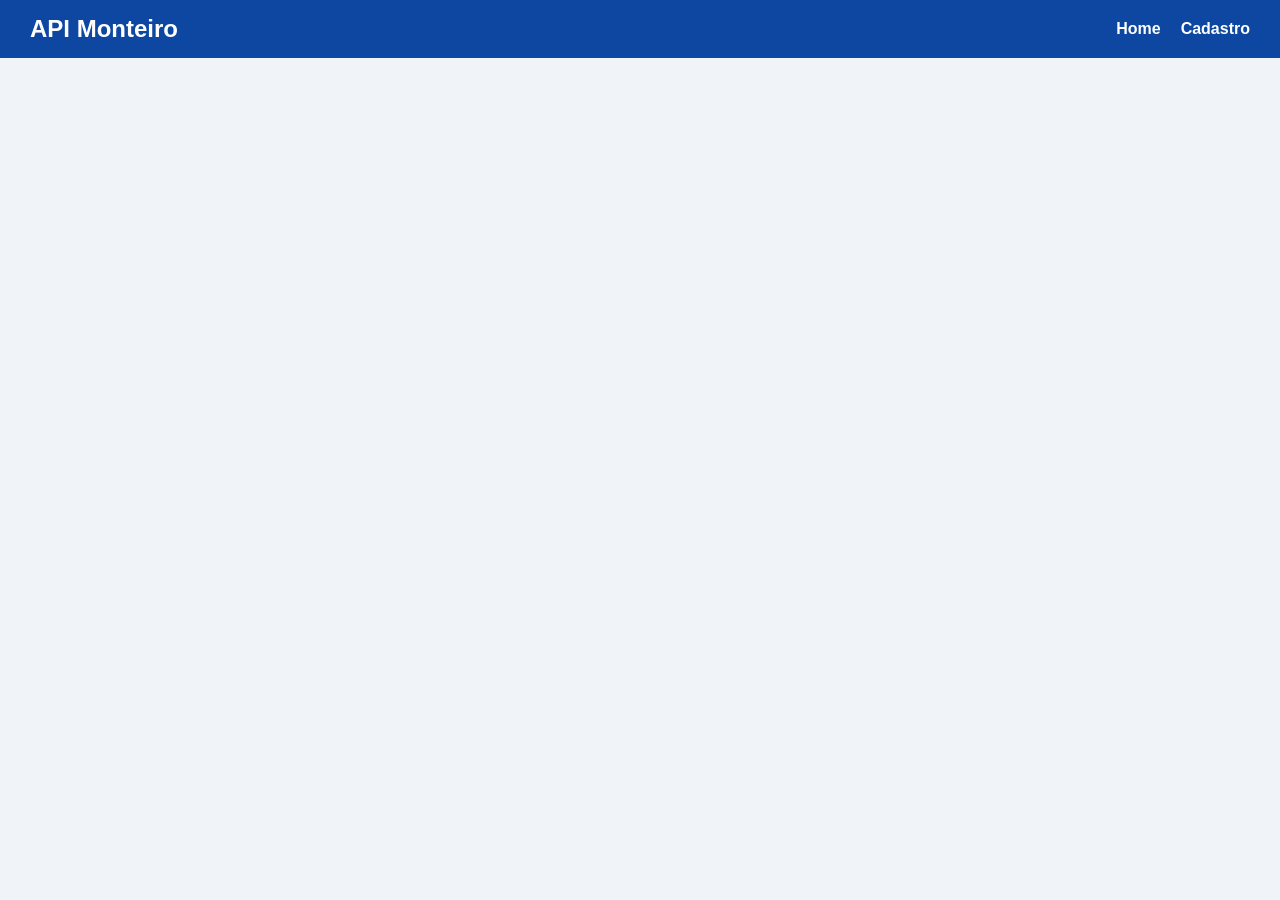
==== cadastro-produto.html @ 4c416da4 "Modificação da arquitetura das pastas" ====
<!DOCTYPE html>
<html lang="pt-br">

<head>
    <meta charset="UTF-8">
    <meta name="viewport" content="width=device-width, initial-scale=1.0">
    <title>Cadastro</title>
    <link rel="stylesheet" href="./css/style.css">
</head>

<body>
    <header>
        <h2>API Monteiro</h2>
        <ul>
            <li><a href="./index.html">Home</a></li>
            <li><a href="./cadastro.html">Cadastro</a></li>
        </ul>
    </header>

</body>

</html>
---- css/style.css ----
/* Reset básico */
* {
    margin: 0;
    padding: 0;
    box-sizing: border-box;
    font-family: Arial, Helvetica, sans-serif;
}

/* Corpo da página */
body {
    background-color: #f0f4f8;
}

/* Header */
header {
    background-color: #0d47a1;
    color: white;
    padding: 15px 30px;
    display: flex;
    justify-content: space-between;
    align-items: center;
}

header h2 {
    color: #ffffff;
}

header ul {
    list-style: none;
    display: flex;
    gap: 20px;
}

header a {
    text-decoration: none;
    color: white;
    font-weight: bold;
}

/* Campo buscar */

.campo-buscar {
    margin: 1rem;
    text-align: center;

    input {
        width: 13rem;
    }
}

.btn-buscar {
    width: 5rem;
}

/* Container principal */
.container {
    display: flex;
    justify-content: center;
    margin-top: 40px;
}

/* Formulário */
.formulario {
    background-color: #ffffff;
    padding: 30px;
    width: 400px;
    border-radius: 10px;
    box-shadow: 0 4px 10px rgba(0,0,0,0.1);
}

/* Títulos */
.formulário h2 {
    color: #0d47a1;
    margin-bottom: 15px;
}

/* Espaçamento entre seções */
.dados-pessoais,
.endereco {
    display: flex;
    flex-direction: column;
    margin-bottom: 20px;
}

/* Labels */
label {
    color: #000000;
    margin-top: 10px;
    margin-bottom: 5px;
    font-weight: bold;
}

/* Inputs */
input {
    padding: 10px;
    border-radius: 5px;
    border: 1px solid #ccc;
    outline: none;
    transition: 0.3s;
}

/* Efeito ao focar */
input:focus {
    border-color: #0d47a1;
    box-shadow: 0 0 5px rgba(13, 71, 161, 0.3);
}

/* Botões */
.botoes {
    display: flex;
    justify-content: space-between;
    margin-top: 20px;
}

/* Estilo base dos botões */
button {
    width: 48%;
    padding: 12px;
    border: none;
    border-radius: 5px;
    background-color: #0d47a1;
    color: white;
    font-weight: bold;
    cursor: pointer;
    transition: 0.3s;
}

/* Hover */
button:hover {
    background-color: #1565c0;
}

/* Botão limpar (variação) */
.btn-limpar {
    background-color: #000000;
}

.btn-limpar:hover {
    background-color: #333333;
}

/* Tabela */
main {
    padding: 30px;
    overflow-x: auto;
}

table {
    width: 100%;
    border-collapse: collapse;
    background-color: #ffffff;
    border-radius: 10px;
    overflow: hidden;
    box-shadow: 0 4px 10px rgba(0, 0, 0, 0.1);
}

thead tr {
    background-color: #0d47a1;
    color: #ffffff;
}

thead th {
    padding: 12px 16px;
    text-align: left;
    font-weight: bold;
    font-size: 14px;
    letter-spacing: 0.5px;
}

tbody tr {
    border-bottom: 1px solid #e0e0e0;
    transition: background-color 0.2s;
}

tbody tr:last-child {
    border-bottom: none;
}

tbody tr:nth-child(even) {
    background-color: #f0f4f8;
}

tbody tr:hover {
    background-color: #e3eaf5;
}

tbody td {
    padding: 11px 16px;
    color: #333333;
    font-size: 14px;
}

.btn-excluir {
    background-color: #ff0000;
    width: auto;
    transition: 0.5s;
    margin: 0.5rem;
    font-size: 11px;
}

.btn-excluir:hover {
    background-color: #972020;
}

.btn-editar {
    background-color: #000000;
    width: auto;
    margin: 0.5rem;
    transition: 0.5s;
    font-size: 11px;
}

.btn-editar:hover {
    background-color: #484444;
}

/* Modal */
.modal-edicao {
    border: none;
    border-radius: 10px;
    padding: 30px;
    width: 400px;
    box-shadow: 0 4px 20px rgba(0, 0, 0, 0.3);
    position: fixed;
    top: 50%;
    left: 50%;
    transform: translate(-50%, -50%);
}

.modal-edicao::backdrop {
    background-color: rgba(0, 0, 0, 0.5);
    
}

.form-modal {
    display: flex;
    flex-direction: column;
}

.form-modal h2 {
    color: #0d47a1;
    margin-bottom: 15px;
}

.form-modal button {
    margin-top: 10px;
}

#btn-cancelar {
    background-color: #000000;
}

#btn-cancelar:hover {
    background-color: #333333;
}

.botoes-cadastro .botoes-listar {
    display: flex;
    gap: 4rem;
}

.btn-usuario a {
    font-style: none;
    color: #ffffff;
    list-style: none;
    text-decoration: none;
    font-size: large;
    margin: 1rem
}

.btn-produto a {
    font-style: none;
    color: #ffffff;
    list-style: none;
    text-decoration: none;
    font-size: large;
    margin: 1rem
}

.btn-listar a {
    font-style: none;
    color: #ffffff;
    list-style: none;
    text-decoration: none;
    font-size: large;
    margin: 1rem;
    width: auto;
}
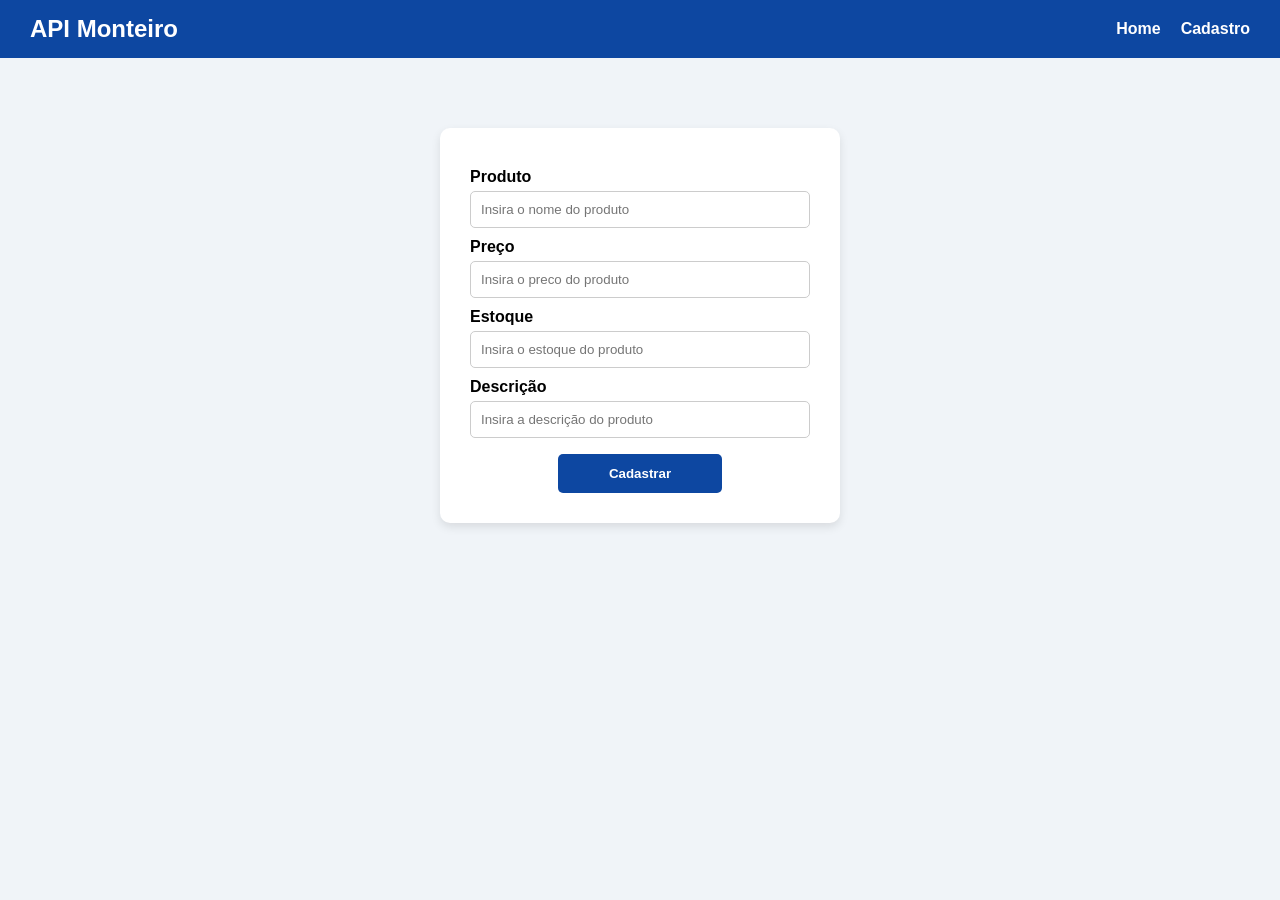
==== commit 5a3d3bff: "Implentação completa do CRUD produtos" ====
--- a/cadastro-produto.html
+++ b/cadastro-produto.html
@@ -17,6 +17,50 @@
         </ul>
     </header>
 
+    <main>
+        <form class="form-cadastro-produtos">
+
+            <label for="produto">Produto</label>
+            <input 
+                type="text"
+                name="produto"
+                id="produto"
+                class="produto"
+                placeholder="Insira o nome do produto"
+            >
+
+            <label for="preco">Preço</label>
+            <input 
+                type="number"
+                name="preco"
+                id="preco"
+                class="preco"
+                placeholder="Insira o preco do produto"
+            >
+
+            <label for="estoque">Estoque</label>
+            <input 
+                type="number"
+                name="estoque"
+                id="estoque"
+                class="estoque"
+                placeholder="Insira o estoque do produto"
+            >
+
+            <label for="descricao">Descrição</label>
+            <input 
+                type="text"
+                name="descricao"
+                id="descricao"
+                class="descricao"
+                placeholder="Insira a descrição do produto"
+            >
+
+            <button class="btn-cadastrar-produto">Cadastrar</button>
+
+        </form>
+    </main>
+
 </body>
-
+<script src="./js/cadastro-produto.js"></script>
 </html>
--- a/css/style.css
+++ b/css/style.css
@@ -108,8 +108,6 @@
 /* Botões */
 .botoes {
     display: flex;
-    justify-content: space-between;
-    margin-top: 20px;
 }
 
 /* Estilo base dos botões */
@@ -285,4 +283,21 @@
     font-size: large;
     margin: 1rem;
     width: auto;
+}
+
+/* Formulário de Produtos */
+.form-cadastro-produtos {
+    background-color: #ffffff;
+    padding: 30px;
+    width: 400px;
+    border-radius: 10px;
+    box-shadow: 0 4px 10px rgba(0,0,0,0.1);
+    display: flex;
+    flex-direction: column;
+    margin: 40px auto;
+}
+
+.btn-cadastrar-produto {
+    margin-top: 1rem;
+    align-self: center;
 }
